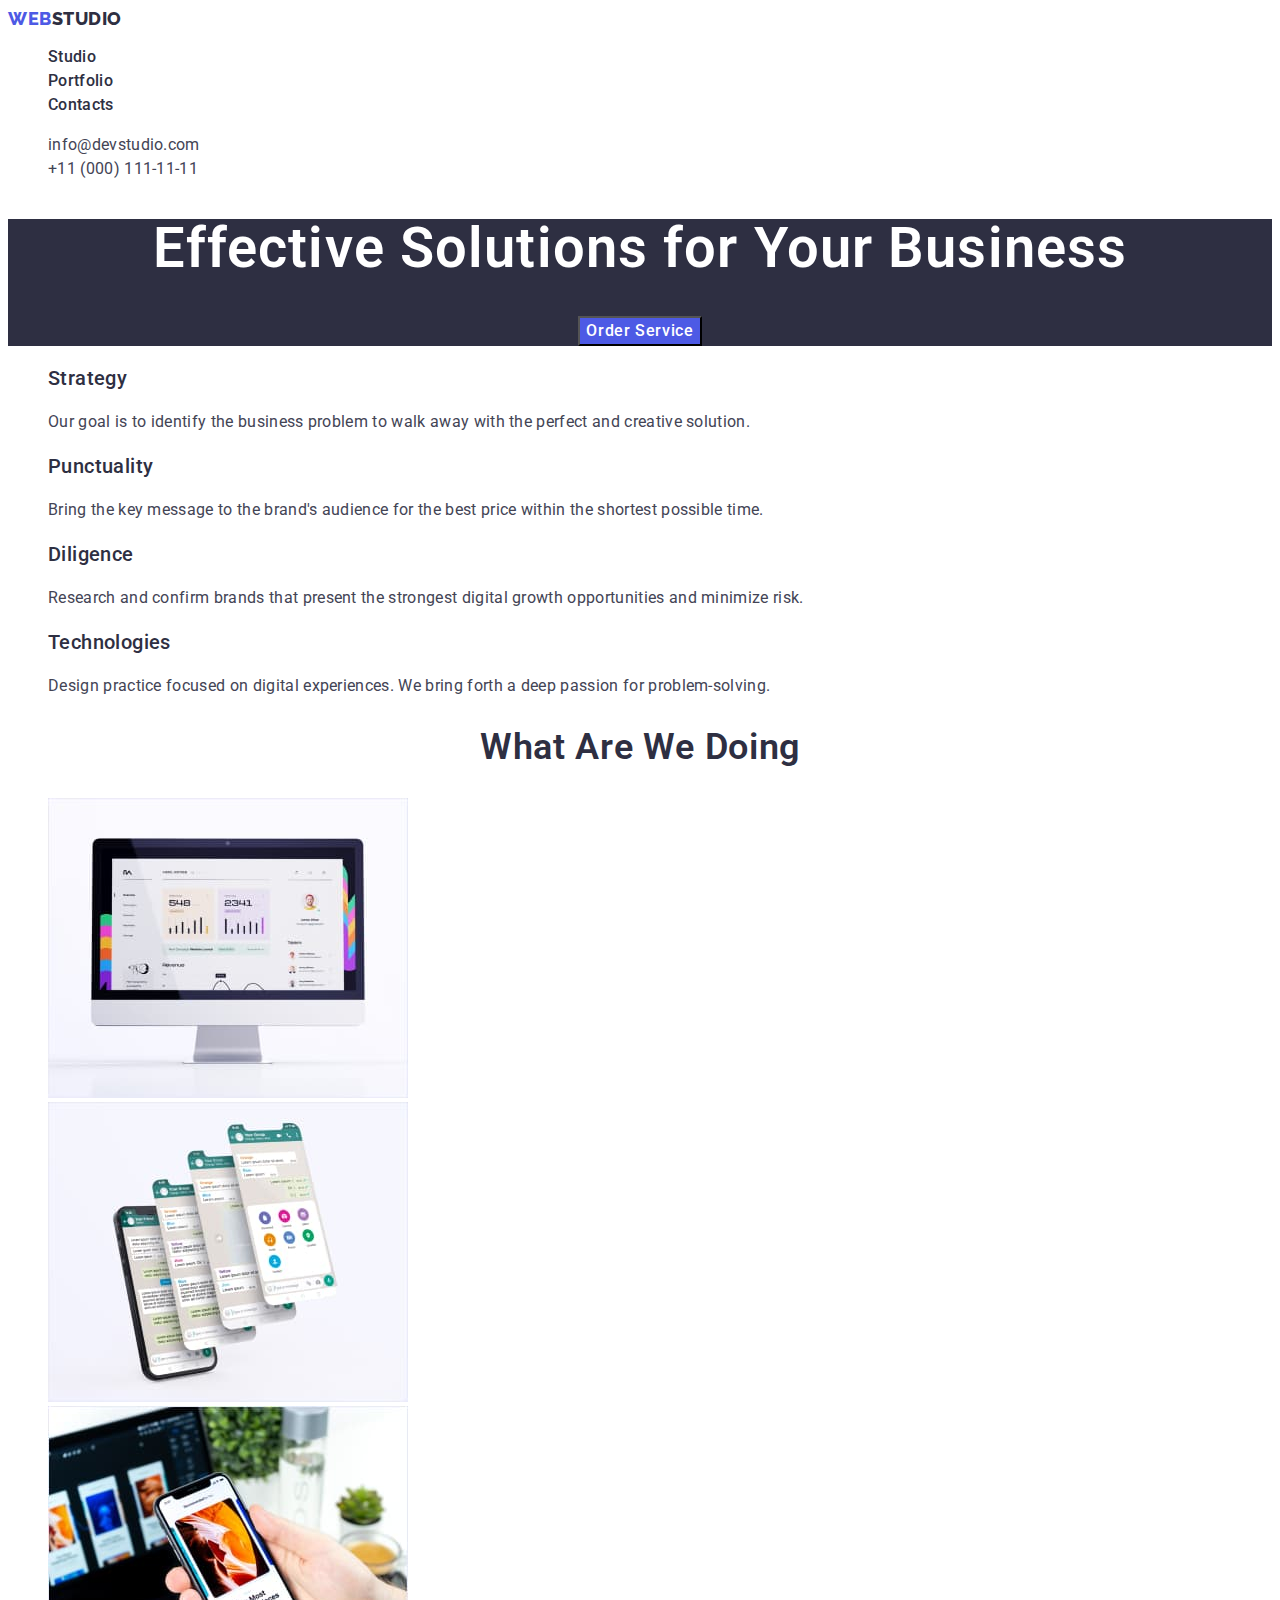
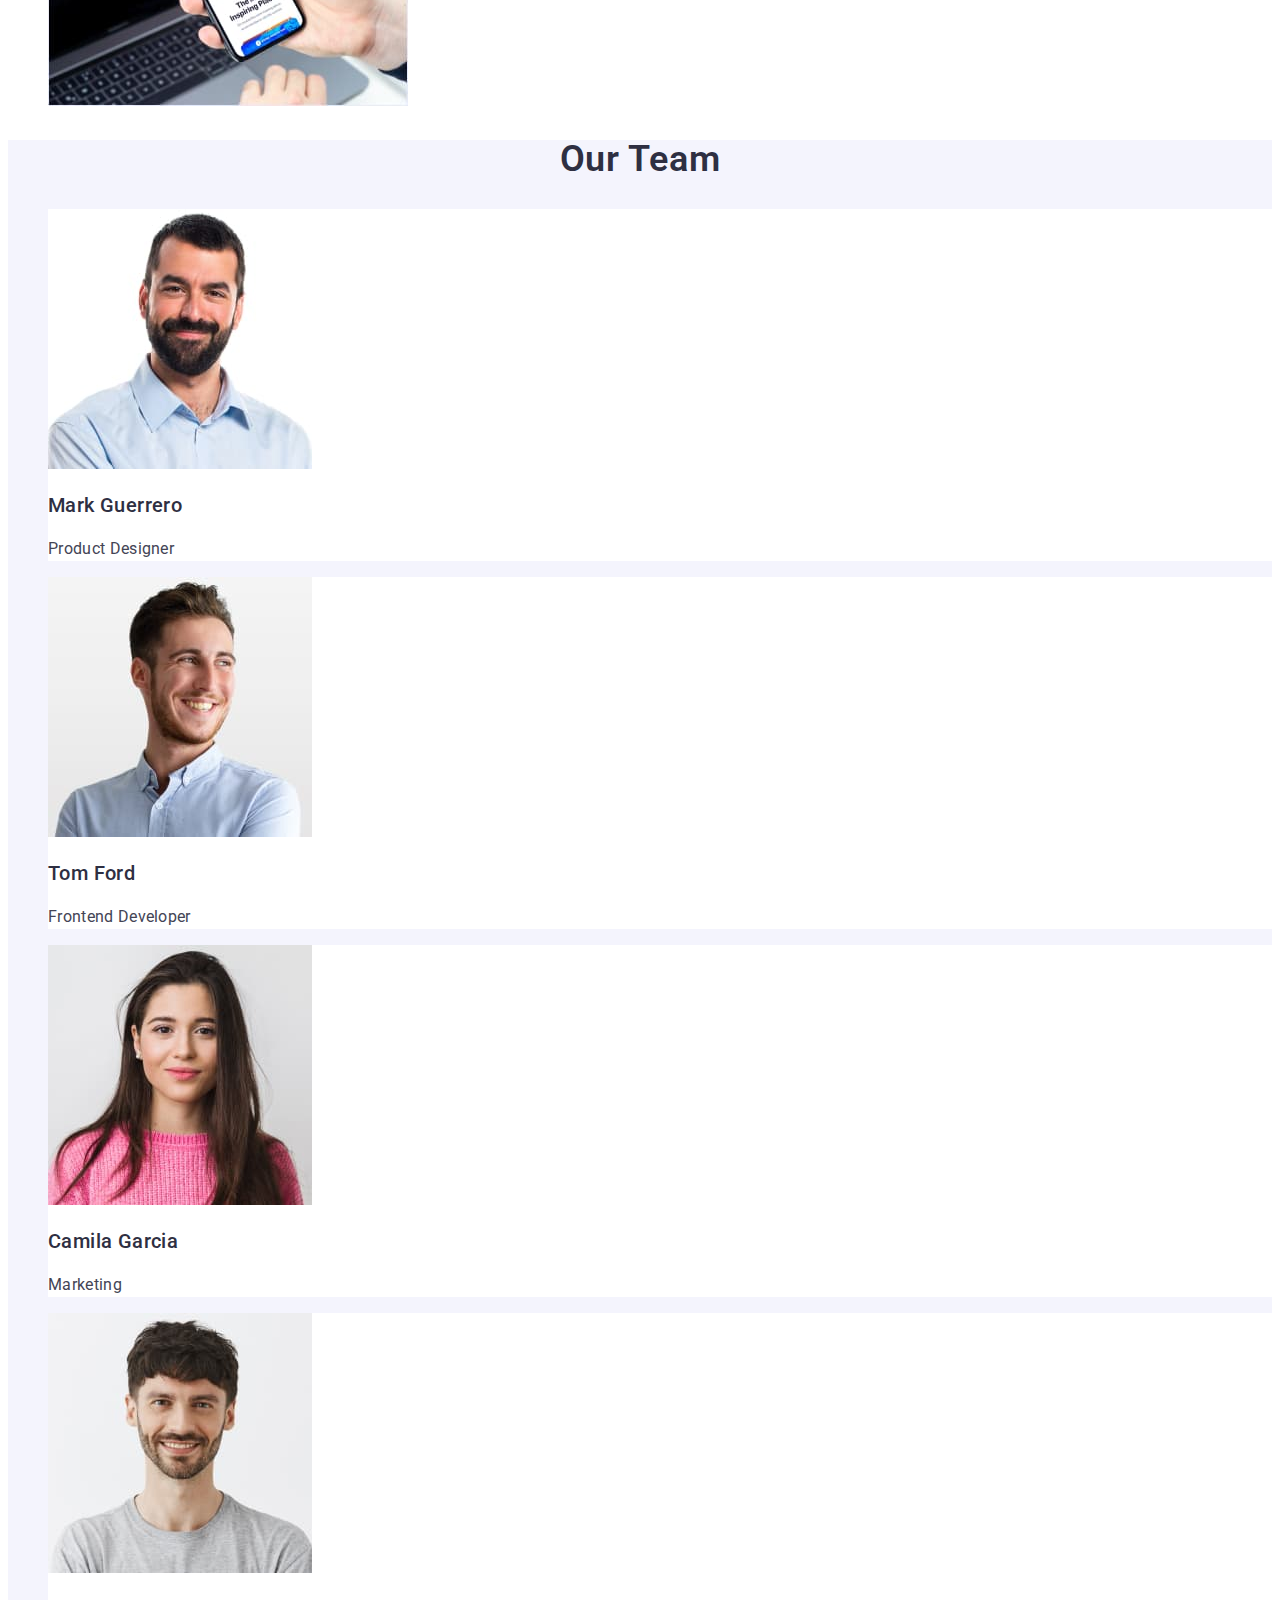
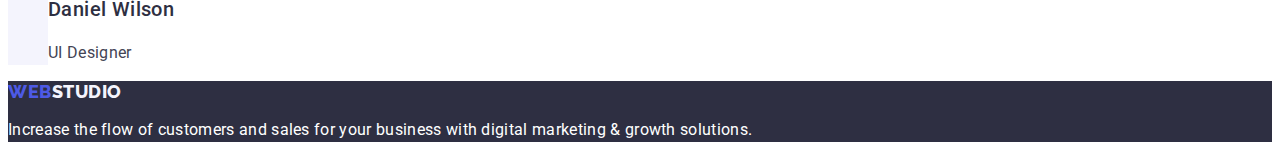
==== index.html @ 1c80f48e "Initial commit" ====
<!DOCTYPE html>
<html lang="en">
  <head>
    <meta charset="UTF-8" />
    <meta http-equiv="X-UA-Compatible" content="IE=edge" />
    <meta name="viewport" content="width=device-width, initial-scale=1.0" />
    <link rel="preconnect" href="https://fonts.googleapis.com" />
    <link rel="preconnect" href="https://fonts.gstatic.com" crossorigin />
    <link
      href="https://fonts.googleapis.com/css2?family=Raleway:wght@800&family=Roboto:wght@400;500;700&display=swap"
      rel="stylesheet"
    />

    <link rel="stylesheet" href="./css/styles.css" />
    <title>WebStudio</title>
  </head>
  <body>
    <header>
      <nav>
        <a class="logo link" href="./index.html"
          >Web<span class="logo-studio">Studio</span></a
        >

        <ul class="nav-list list">
          <li class="nav-item">
            <a href="./index.html" class="nav-link link">Studio</a>
          </li>
          <li class="nav-item">
            <a href="./portfolio.html" class="nav-link link">Portfolio</a>
          </li>
          <li class="nav-item">
            <a href="" class="nav-link link">Contacts</a>
          </li>
        </ul>
      </nav>

      <address class="nav-address">
        <ul class="address-list list">
          <li class="address-item">
            <a class="address-text link" href="mailto:info@devstudio.com"
              >info@devstudio.com</a
            >
          </li>
          <li class="address-item">
            <a class="address-text link" href="tel:+110001111111"
              >+11 (000) 111-11-11</a
            >
          </li>
        </ul>
      </address>
    </header>

    <main>
      <!-- Hero -->
      <section class="hero">
        <h1 class="hero-title">Effective Solutions for Your Business</h1>
        <button class="button-hero" type="button">Order Service</button>
      </section>

      <!-- Features -->
      <section class="features">
        <h2 hidden class="section-title">Feature</h2>
        <ul class="feature-list list">
          <li class="feature-item">
            <h3 class="feature-direction">Strategy</h3>
            <p class="feature-text">
              Our goal is to identify the business problem to walk away with the
              perfect and creative solution.
            </p>
          </li>
          <li class="feature-item">
            <h3 class="feature-direction">Punctuality</h3>
            <p class="feature-text">
              Bring the key message to the brand's audience for the best price
              within the shortest possible time.
            </p>
          </li>
          <li class="feature-item">
            <h3 class="feature-direction">Diligence</h3>
            <p class="feature-text">
              Research and confirm brands that present the strongest digital
              growth opportunities and minimize risk.
            </p>
          </li>
          <li class="feature-item">
            <h3 class="feature-direction">Technologies</h3>
            <p class="feature-text">
              Design practice focused on digital experiences. We bring forth a
              deep passion for problem-solving.
            </p>
          </li>
        </ul>
      </section>

      <!-- Example of work   -->
      <section class="samples">
        <h2 class="section-title">What are we doing</h2>
        <ul class="samples-list list">
          <li class="samples-item">
            <img
              src="./images/img1.jpg"
              alt="monitor"
              width="360"
              height="300"
            />
          </li>
          <li class="samples-item">
            <img
              src="./images/img2.jpg"
              alt="telephone"
              width="360"
              height="300"
            />
          </li>
          <li class="samples-item">
            <img
              src="./images/img3.jpg"
              alt="laptop_and_telephone"
              width="360"
              height="300"
            />
          </li>
        </ul>
      </section>

      <!-- Our Team      -->
      <section class="team">
        <h2 class="section-title">Our Team</h2>
        <ul class="team-list list">
          <li class="team-item">
            <img src="./images/img-1.jpg" alt="person1" width="264" />
            <h3 class="team-name">Mark Guerrero</h3>
            <p class="team-function">Product Designer</p>
          </li>
          <li class="team-item">
            <img src="./images/img-2.jpg" alt="person2" width="264" />
            <h3 class="team-name">Tom Ford</h3>
            <p class="team-function">Frontend Developer</p>
          </li>
          <li class="team-item">
            <img src="./images/img-3.jpg" alt="person3" width="264" />
            <h3 class="team-name">Camila Garcia</h3>
            <p class="team-function">Marketing</p>
          </li>
          <li class="team-item">
            <img src="./images/img-4.jpg" alt="person4" width="264" />
            <h3 class="team-name">Daniel Wilson</h3>
            <p class="team-function">UI Designer</p>
          </li>
        </ul>
      </section>
    </main>

    <footer class="foot">
      <a class="logo link" href="./index.html"
        >Web<span class="logo-footer">Studio</span></a
      >
      <p class="footer-advise">
        Increase the flow of customers and sales for your business with digital
        marketing & growth solutions.
      </p>
    </footer>
  </body>
</html>
---- css/styles.css ----
:root {
--primary-brand-color: #4D5AE5;
--hover-color: #404BBF;
--headings-color: #2E2F42;
--text-color: #434455;
--subtle-text: #8E8F99;
--success-color: #31D0AA;
--magic-color: #ffffff;
--accent-color: #E7E9FC;
--background-color: #F4F4FD;
}

body{
    background-color: var(--magic-color);
    color: var(--text-color);
    font-style: normal;
    font-family: Roboto, sans-serif;
    font-size: 16px;
    font-weight: 400;
}


/* Header */

/* Logo */
.logo{
    text-decoration: none;
    font-family: 'Raleway', sans-serif;
    font-weight: 800;
    font-size: 18px;
    line-height: 1.17;
    letter-spacing: 0.03em;
    text-transform: uppercase;
    color: var(--primary-brand-color);
}



.logo-studio {
color: var(--headings-color);

}


/* Navigation */
.nav-list{
    list-style: none; 
}

.nav-link{
    color: var(--headings-color);
    font-style: normal;
    font-weight: 500;
    line-height: 1.5;
    letter-spacing: 0.02em;
    text-decoration: none;
}

.nav-link:hover, .nav-link:focus{
    color: var(--hover-color);
}

/* .nav-link.link-current{
    color: var(--primary-brand-color);
} */


/* address */
.nav-address{
    font-style: normal;
}

.address-text{
    color: var(--text-color);
    line-height: 1.5;
    letter-spacing: 0.02em;
    text-decoration: none;
    
}

.address-list{
    list-style: none;
}

.address-text:hover, .address-text:focus{
    color: var(--hover-color);;
}

.section-title {
    color: var(--headings-color);
    font-weight: 600;
    font-size: 36px;
    line-height: 1.11;
    text-transform: capitalize;
    letter-spacing: 0.02em;
    text-align: center;

}

/* Hero Section */

.hero {
    background-color: var(--headings-color);
}

.hero-title{
    color: var(--magic-color);
    font-family: "Roboto", sans-serif;
    font-weight: 600;
    font-size: 56px;
    line-height: 1.07;
    letter-spacing: 0.02em;
    text-align: center;
}

.button-hero {
    color: var(--magic-color);
    background-color: var(--primary-brand-color);
    font-family: "Roboto", sans-serif;
    font-weight: 500;
    font-size: 16px;
    line-height: 1.5;
    letter-spacing: 0.04em;
    margin: auto;
    display: block;
}

.button-hero:hover, .button-hero:focus {
    color: var(--hover-color);
    cursor: pointer;
}


/* Features Section */

.feature-direction, .team-name, .projects-direction{
    color: var(--headings-color);
    font-weight: 500;
    font-size: 20px;
    line-height: 1.2;
    letter-spacing: 0.02em;
    text-transform: capitalize;
}

.feature-text{
    line-height: 1.5;
    letter-spacing: 0.02em;
}


.feature-list{
    list-style: none;
}

/* Samples */

.samples-list{
    list-style: none;
}

/* Team Section */

.team{
    background-color: var(--background-color);
}

.team-list{
    list-style: none;
}

.team-item{
    background-color: var(--magic-color);
}

.team-function{
    line-height: 1.5;
    letter-spacing: 0.02em;
}

/* Footer Section */ 

.foot{
    background-color: var(--headings-color);
}

.logo-footer{
color: var(--background-color);
}

.footer-advise{
    color: var(--magic-color);
    line-height: 1.5;
    letter-spacing: 0.02em;
}


/* Page Portfolio */

/* Filters */
.filters-list{
    list-style: none;
}

.filters-text{
    color: var(--primary-brand-color);
    background-color: var(--background-color);
    font-family: "Roboto", sans-serif;
    font-weight: 500;
    font-size: 16px;
    line-height: 1.5;
    letter-spacing: 0.04em;

}

.filters-text:hover, .filters-text:focus{
    color: var(--magic-color);
    background-color: var(--hover-color);
    cursor: pointer;
}

/* Portfolio Work */

.projects-list{
    list-style: none;
}

.project-link{
    text-decoration: none;
}

/* .projects-direction{
    color: var(--headings-color);
    font-weight: 500;
    font-size: 20px;
    line-height: 1.2;
    letter-spacing: 0.02em;
    
} */

.projects-text{
    font-size: 16px;
    line-height: 1.5;
    letter-spacing: 0.02em;
    color: var(--text-color);
    
}
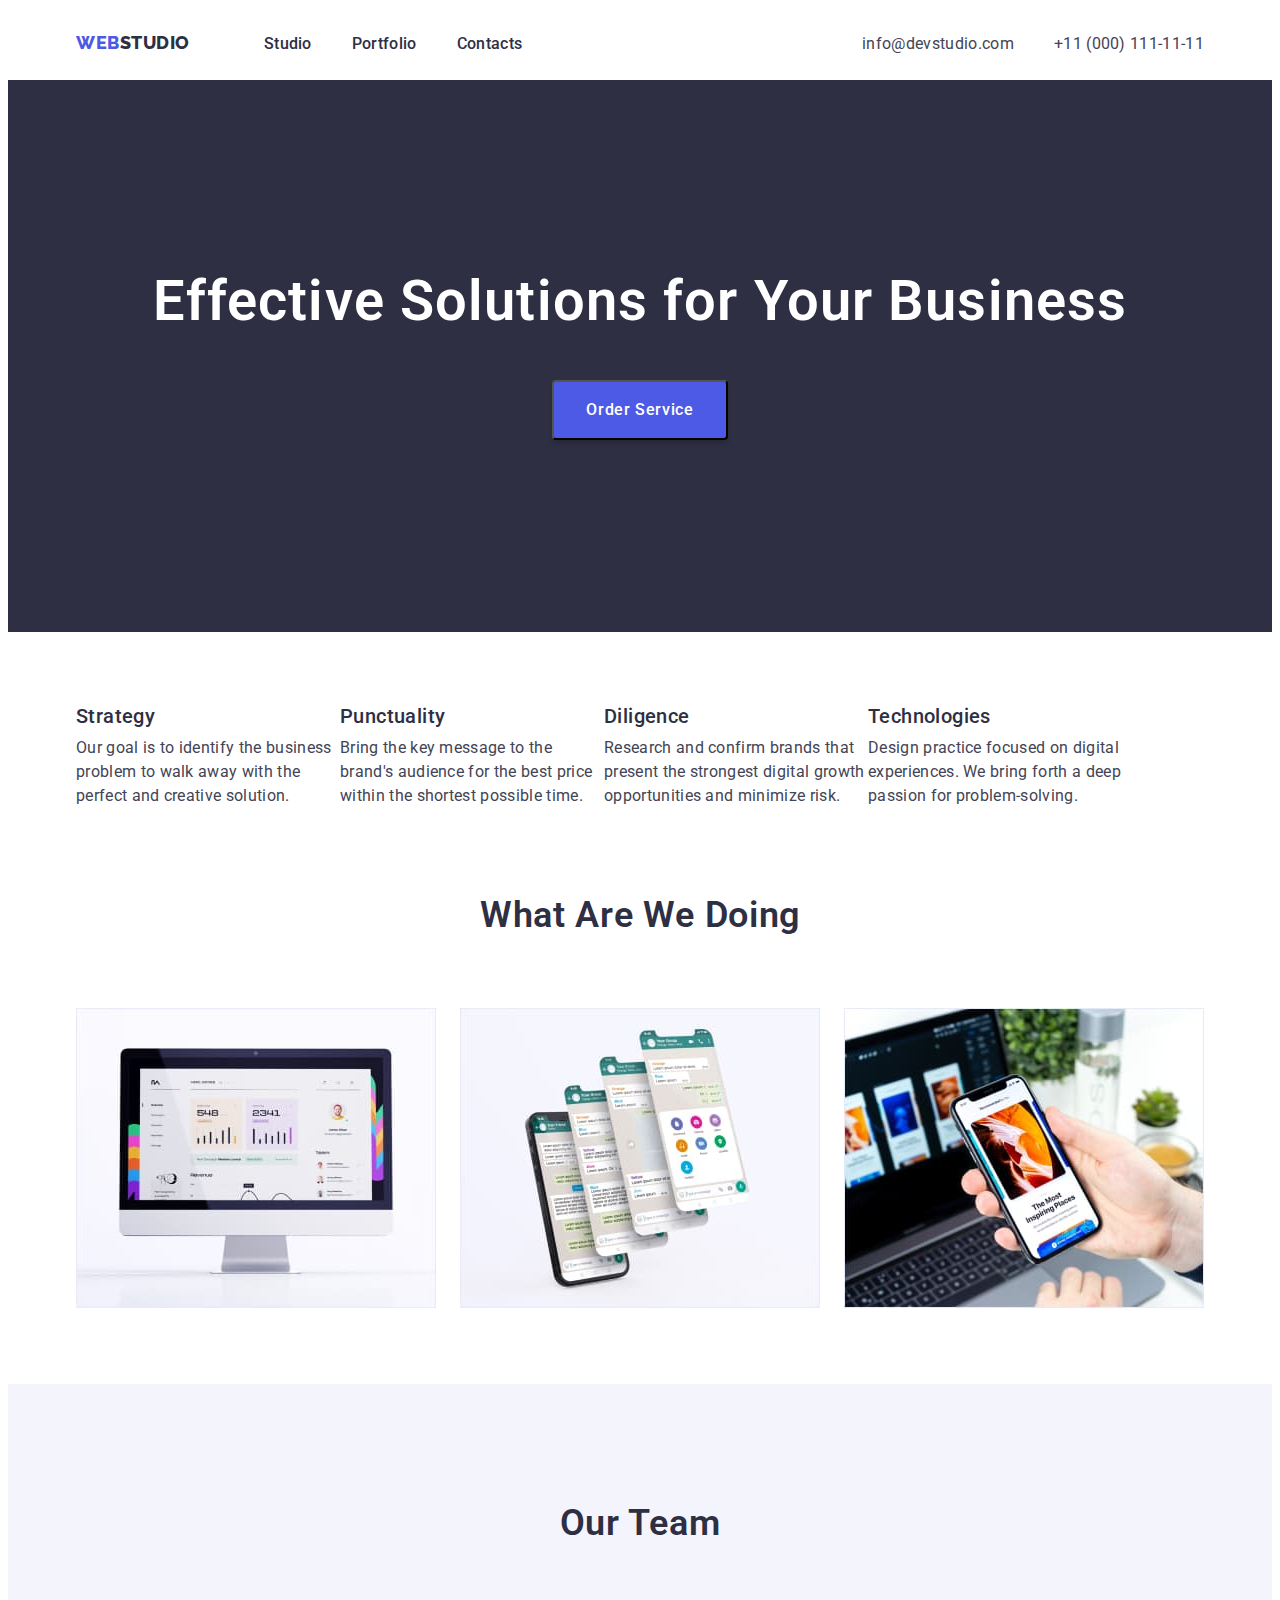
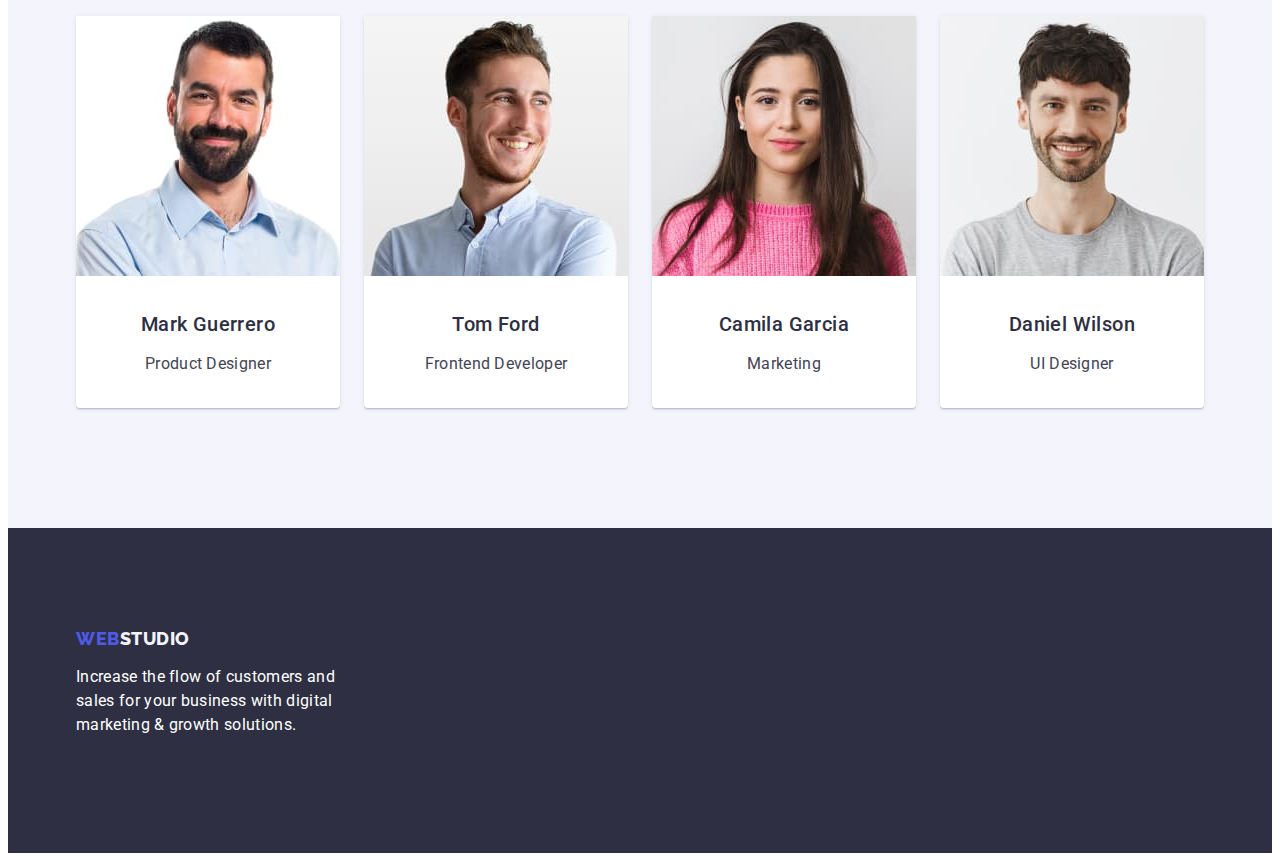
==== commit 9645becc: "Added Flexbox" ====
--- a/index.html
+++ b/index.html
@@ -15,150 +15,163 @@
     <title>WebStudio</title>
   </head>
   <body>
-    <header>
-      <nav>
-        <a class="logo link" href="./index.html"
-          >Web<span class="logo-studio">Studio</span></a
-        >
+    <header class="nav-bar">
+      <div class="nav-container">
+        <div class="logo-nav">
+          <a class="logo link" href="./index.html"
+            >Web<span class="logo-studio">Studio</span></a
+          >
+          <nav>
+            <ul class="nav-list list">
+              <li class="nav-item">
+                <a href="./index.html" class="nav-link link">Studio</a>
+              </li>
+              <li class="nav-item">
+                <a href="./portfolio.html" class="nav-link link">Portfolio</a>
+              </li>
+              <li class="nav-item">
+                <a href="" class="nav-link link">Contacts</a>
+              </li>
+            </ul>
+          </nav>
+        </div>
 
-        <ul class="nav-list list">
-          <li class="nav-item">
-            <a href="./index.html" class="nav-link link">Studio</a>
-          </li>
-          <li class="nav-item">
-            <a href="./portfolio.html" class="nav-link link">Portfolio</a>
-          </li>
-          <li class="nav-item">
-            <a href="" class="nav-link link">Contacts</a>
-          </li>
-        </ul>
-      </nav>
-
-      <address class="nav-address">
-        <ul class="address-list list">
-          <li class="address-item">
-            <a class="address-text link" href="mailto:info@devstudio.com"
-              >info@devstudio.com</a
-            >
-          </li>
-          <li class="address-item">
-            <a class="address-text link" href="tel:+110001111111"
-              >+11 (000) 111-11-11</a
-            >
-          </li>
-        </ul>
-      </address>
+        <address class="nav-address">
+          <ul class="address-list list">
+            <li class="address-item">
+              <a class="address-text link" href="mailto:info@devstudio.com"
+                >info@devstudio.com</a
+              >
+            </li>
+            <li class="address-item">
+              <a class="address-text link" href="tel:+110001111111"
+                >+11 (000) 111-11-11</a
+              >
+            </li>
+          </ul>
+        </address>
+      </div>
     </header>
 
     <main>
       <!-- Hero -->
       <section class="hero">
-        <h1 class="hero-title">Effective Solutions for Your Business</h1>
-        <button class="button-hero" type="button">Order Service</button>
+        <div class="containar">
+          <h1 class="hero-title">Effective Solutions for Your Business</h1>
+          <button class="hero-button" type="button">Order Service</button>
+        </div>
       </section>
 
       <!-- Features -->
       <section class="features">
-        <h2 hidden class="section-title">Feature</h2>
-        <ul class="feature-list list">
-          <li class="feature-item">
-            <h3 class="feature-direction">Strategy</h3>
-            <p class="feature-text">
-              Our goal is to identify the business problem to walk away with the
-              perfect and creative solution.
-            </p>
-          </li>
-          <li class="feature-item">
-            <h3 class="feature-direction">Punctuality</h3>
-            <p class="feature-text">
-              Bring the key message to the brand's audience for the best price
-              within the shortest possible time.
-            </p>
-          </li>
-          <li class="feature-item">
-            <h3 class="feature-direction">Diligence</h3>
-            <p class="feature-text">
-              Research and confirm brands that present the strongest digital
-              growth opportunities and minimize risk.
-            </p>
-          </li>
-          <li class="feature-item">
-            <h3 class="feature-direction">Technologies</h3>
-            <p class="feature-text">
-              Design practice focused on digital experiences. We bring forth a
-              deep passion for problem-solving.
-            </p>
-          </li>
-        </ul>
+        <div class="container">
+          <h2 hidden class="section-title">Feature</h2>
+          <ul class="features-list list">
+            <li class="feature-item">
+              <h3 class="feature-direction">Strategy</h3>
+              <p class="feature-text">
+                Our goal is to identify the business problem to walk away with
+                the perfect and creative solution.
+              </p>
+            </li>
+            <li class="feature-item">
+              <h3 class="feature-direction">Punctuality</h3>
+              <p class="feature-text">
+                Bring the key message to the brand's audience for the best price
+                within the shortest possible time.
+              </p>
+            </li>
+            <li class="feature-item">
+              <h3 class="feature-direction">Diligence</h3>
+              <p class="feature-text">
+                Research and confirm brands that present the strongest digital
+                growth opportunities and minimize risk.
+              </p>
+            </li>
+            <li class="feature-item">
+              <h3 class="feature-direction">Technologies</h3>
+              <p class="feature-text">
+                Design practice focused on digital experiences. We bring forth a
+                deep passion for problem-solving.
+              </p>
+            </li>
+          </ul>
+        </div>
       </section>
 
       <!-- Example of work   -->
       <section class="samples">
-        <h2 class="section-title">What are we doing</h2>
-        <ul class="samples-list list">
-          <li class="samples-item">
-            <img
-              src="./images/img1.jpg"
-              alt="monitor"
-              width="360"
-              height="300"
-            />
-          </li>
-          <li class="samples-item">
-            <img
-              src="./images/img2.jpg"
-              alt="telephone"
-              width="360"
-              height="300"
-            />
-          </li>
-          <li class="samples-item">
-            <img
-              src="./images/img3.jpg"
-              alt="laptop_and_telephone"
-              width="360"
-              height="300"
-            />
-          </li>
-        </ul>
+        <div class="container">
+          <h2 class="section-title">What are we doing</h2>
+          <ul class="samples-list list">
+            <li class="samples-item">
+              <img
+                src="./images/img1.jpg"
+                alt="monitor"
+                width="360"
+                height="300"
+              />
+            </li>
+            <li class="samples-item">
+              <img
+                src="./images/img2.jpg"
+                alt="telephone"
+                width="360"
+                height="300"
+              />
+            </li>
+            <li class="samples-item">
+              <img
+                src="./images/img3.jpg"
+                alt="laptop_and_telephone"
+                width="360"
+                height="300"
+              />
+            </li>
+          </ul>
+        </div>
       </section>
 
       <!-- Our Team      -->
       <section class="team">
-        <h2 class="section-title">Our Team</h2>
-        <ul class="team-list list">
-          <li class="team-item">
-            <img src="./images/img-1.jpg" alt="person1" width="264" />
-            <h3 class="team-name">Mark Guerrero</h3>
-            <p class="team-function">Product Designer</p>
-          </li>
-          <li class="team-item">
-            <img src="./images/img-2.jpg" alt="person2" width="264" />
-            <h3 class="team-name">Tom Ford</h3>
-            <p class="team-function">Frontend Developer</p>
-          </li>
-          <li class="team-item">
-            <img src="./images/img-3.jpg" alt="person3" width="264" />
-            <h3 class="team-name">Camila Garcia</h3>
-            <p class="team-function">Marketing</p>
-          </li>
-          <li class="team-item">
-            <img src="./images/img-4.jpg" alt="person4" width="264" />
-            <h3 class="team-name">Daniel Wilson</h3>
-            <p class="team-function">UI Designer</p>
-          </li>
-        </ul>
+        <div class="container">
+          <h2 class="section-title">Our Team</h2>
+          <ul class="team-list list">
+            <li class="team-item">
+              <img src="./images/img-1.jpg" alt="person1" width="264" />
+              <h3 class="team-name">Mark Guerrero</h3>
+              <p class="team-function">Product Designer</p>
+            </li>
+            <li class="team-item">
+              <img src="./images/img-2.jpg" alt="person2" width="264" />
+              <h3 class="team-name">Tom Ford</h3>
+              <p class="team-function">Frontend Developer</p>
+            </li>
+            <li class="team-item">
+              <img src="./images/img-3.jpg" alt="person3" width="264" />
+              <h3 class="team-name">Camila Garcia</h3>
+              <p class="team-function">Marketing</p>
+            </li>
+            <li class="team-item">
+              <img src="./images/img-4.jpg" alt="person4" width="264" />
+              <h3 class="team-name">Daniel Wilson</h3>
+              <p class="team-function">UI Designer</p>
+            </li>
+          </ul>
+        </div>
       </section>
     </main>
 
-    <footer class="foot">
-      <a class="logo link" href="./index.html"
-        >Web<span class="logo-footer">Studio</span></a
-      >
-      <p class="footer-advise">
-        Increase the flow of customers and sales for your business with digital
-        marketing & growth solutions.
-      </p>
+    <footer class="footer">
+      <div class="container">
+        <a class="logo link" href="./index.html"
+          >Web<span class="logo-footer">Studio</span></a
+        >
+        <p class="footer-advise">
+          Increase the flow of customers and sales for your business with
+          digital marketing & growth solutions.
+        </p>
+      </div>
     </footer>
   </body>
 </html>
--- a/css/styles.css
+++ b/css/styles.css
@@ -1,3 +1,11 @@
+html {
+    box-sizing: border-box;
+}
+
+*, *::before, *::after {
+    box-sizing: inherit;
+}
+
 :root {
 --primary-brand-color: #4D5AE5;
 --hover-color: #404BBF;
@@ -19,11 +27,64 @@
     font-weight: 400;
 }
 
+.container{
+    width: 1158px;
+    margin: 0 auto;
+    padding-left: 15px;
+    padding-right: 15px;
+}
+
+.nav-list,
+.address-list,
+.features-list,
+.samples-list,
+.team-list,
+.filters-list,
+.projects-list {
+    list-style-type: none;
+}
+
+.nav-bar,
+.logo-nav,
+.nav-address,
+.nav-list,
+.address-list,
+.features-list,
+.samples-list,
+.team-list,
+.filters-list,
+.projects-list {
+    display: flex;
+}
+
+.filters-item:not(:last-child),
+.featurs-item:not(:last-child),
+.samples-item:not(:last-child),
+.team-item:not(:last-child) {
+    margin-right: 24px;
+}
 
 /* Header */
+
+.nav-bar{
+    background-color: var(--magic-color);
+    padding-top: 24px;
+    padding-bottom: 24px;
+}
+
+.nav-container{
+    display: flex;
+    justify-content: space-between;
+    align-items: center;
+    width: 1158px;
+    margin: 0 auto;
+    padding-left: 15px;
+    padding-right: 15px;
+}
 
 /* Logo */
 .logo{
+    margin-right: 74px ;
     text-decoration: none;
     font-family: 'Raleway', sans-serif;
     font-weight: 800;
@@ -34,17 +95,19 @@
     color: var(--primary-brand-color);
 }
 
-
-
 .logo-studio {
 color: var(--headings-color);
-
-}
-
-
-/* Navigation */
-.nav-list{
-    list-style: none; 
+}
+
+.nav-list, .address-list{
+    margin: 0;
+    padding-left: 0;
+}
+
+
+.nav-item:not(:last-child),
+.address-item:not(:last-child){
+    margin-right: 40px;
 }
 
 .nav-link{
@@ -56,7 +119,8 @@
     text-decoration: none;
 }
 
-.nav-link:hover, .nav-link:focus{
+.address-text:hover,
+.address-text:focus, .nav-link:hover, .nav-link:focus{
     color: var(--hover-color);
 }
 
@@ -66,6 +130,11 @@
 
 
 /* address */
+
+.address-list{
+    margin: 0;
+    padding-left: 0;
+}
 .nav-address{
     font-style: normal;
 }
@@ -78,15 +147,9 @@
     
 }
 
-.address-list{
-    list-style: none;
-}
-
-.address-text:hover, .address-text:focus{
-    color: var(--hover-color);;
-}
-
 .section-title {
+    margin-top: 0;
+    margin-bottom: 72px;
     color: var(--headings-color);
     font-weight: 600;
     font-size: 36px;
@@ -99,21 +162,29 @@
 
 /* Hero Section */
 
+main {
+    background-color: var(--magic-color);
+}
+
 .hero {
+    padding-top: 192px;
+    padding-bottom: 192px;
     background-color: var(--headings-color);
+    text-align: center;
 }
 
 .hero-title{
     color: var(--magic-color);
-    font-family: "Roboto", sans-serif;
+    margin: 0;
     font-weight: 600;
     font-size: 56px;
     line-height: 1.07;
     letter-spacing: 0.02em;
-    text-align: center;
-}
-
-.button-hero {
+}
+
+.hero-button {
+    margin-top: 48px;
+    padding: 16px 32px;
     color: var(--magic-color);
     background-color: var(--primary-brand-color);
     font-family: "Roboto", sans-serif;
@@ -121,19 +192,30 @@
     font-size: 16px;
     line-height: 1.5;
     letter-spacing: 0.04em;
-    margin: auto;
-    display: block;
-}
-
-.button-hero:hover, .button-hero:focus {
-    color: var(--hover-color);
+    box-shadow: 0px 4px 4px rgba(0, 0, 0, 0.15);
+    border-radius: 4px;
+}
+
+.hero-button:hover, .hero-button:focus {
+    background-color: var(--hover-color);
     cursor: pointer;
 }
 
 
 /* Features Section */
-
-.feature-direction, .team-name, .projects-direction{
+.features{
+    padding-top: 72px;
+    padding-bottom: 72px;
+}
+
+.features-list{
+    margin: 0;
+    padding-left: 0;
+}
+
+.feature-direction{
+    margin: 0;
+    margin-bottom: 8px;
     color: var(--headings-color);
     font-weight: 500;
     font-size: 20px;
@@ -143,43 +225,68 @@
 }
 
 .feature-text{
-    line-height: 1.5;
-    letter-spacing: 0.02em;
-}
-
-
-.feature-list{
-    list-style: none;
-}
+    width: 264px;
+    margin-top: 8px;
+    line-height: 1.5;
+    letter-spacing: 0.02em;
+}
+
 
 /* Samples */
-
-.samples-list{
-    list-style: none;
-}
+.samples {
+    padding-bottom: 72px;
+}
+
+.samples-list {
+    margin: 0;
+    padding-left: 0;
+}
+
 
 /* Team Section */
 
 .team{
+    padding-top: 120px;
+    padding-bottom: 120px;
     background-color: var(--background-color);
 }
 
 .team-list{
-    list-style: none;
+    margin: 0;
+    padding-left: 0;
 }
 
 .team-item{
+    width: 264px;
     background-color: var(--magic-color);
-}
+    box-shadow: 0px 1px 6px rgba(46, 47, 66, 0.08), 0px 1px 1px rgba(46, 47, 66, 0.16), 0px 2px 1px rgba(46, 47, 66, 0.08);
+    border-radius: 0px 0px 4px 4px;
+}
+
+.team-name{
+    margin: 32px;
+    margin-bottom: 8px;
+    color: var(--headings-color);
+    font-weight: 500;
+    font-size: 20px;
+    line-height: 1.2;
+    letter-spacing: 0.02em;
+    text-align: center;
+    text-transform: capitalize;
+} 
 
 .team-function{
-    line-height: 1.5;
-    letter-spacing: 0.02em;
+    margin-bottom: 32px;
+    line-height: 1.5;
+    letter-spacing: 0.02em;
+    text-align: center;
 }
 
 /* Footer Section */ 
 
-.foot{
+.footer{
+    padding-top: 100px;
+    padding-bottom: 100px;
     background-color: var(--headings-color);
 }
 
@@ -188,20 +295,32 @@
 }
 
 .footer-advise{
+    margin-top: 16px;
     color: var(--magic-color);
     line-height: 1.5;
     letter-spacing: 0.02em;
+    width: 264px;
 }
 
 
 /* Page Portfolio */
 
 /* Filters */
-.filters-list{
-    list-style: none;
+
+.project {
+    padding-top: 96px;
+    padding-bottom: 120px;
+}
+
+.filters-list {
+    justify-content: center;
+    margin: 0;
+    padding-left: 0;
 }
 
 .filters-text{
+    padding: 12px 24px;
+    text-align: center;
     color: var(--primary-brand-color);
     background-color: var(--background-color);
     font-family: "Roboto", sans-serif;
@@ -209,6 +328,9 @@
     font-size: 16px;
     line-height: 1.5;
     letter-spacing: 0.04em;
+    border: 1px solid #e7e9fc;
+    border-radius: 4px;
+    cursor: pointer;
 
 }
 
@@ -220,24 +342,47 @@
 
 /* Portfolio Work */
 
-.projects-list{
-    list-style: none;
-}
+
 
 .project-link{
     text-decoration: none;
 }
 
-/* .projects-direction{
+.projects-direction{
+    margin-top: 32px;
+    margin-bottom: 8px;
+    padding: 16px;
     color: var(--headings-color);
     font-weight: 500;
     font-size: 20px;
     line-height: 1.2;
     letter-spacing: 0.02em;
     
-} */
+} 
+
+.projects-list {
+    justify-content: center;
+    flex-wrap: wrap;
+    margin-top: 72px;
+    margin-bottom: 0;
+    padding: 0;
+}
+
+.projects-item {
+    width: 360px;
+    margin-right: 24px;
+    margin-bottom: 48px;
+    border: 1px solid #e7e9fc;
+}
+
+.projects-item:nth-child(3n) {
+    margin-right: 0;
+}
 
 .projects-text{
+    margin-top: 0;
+    margin-bottom: 32px;
+    padding-left: 16px;
     font-size: 16px;
     line-height: 1.5;
     letter-spacing: 0.02em;
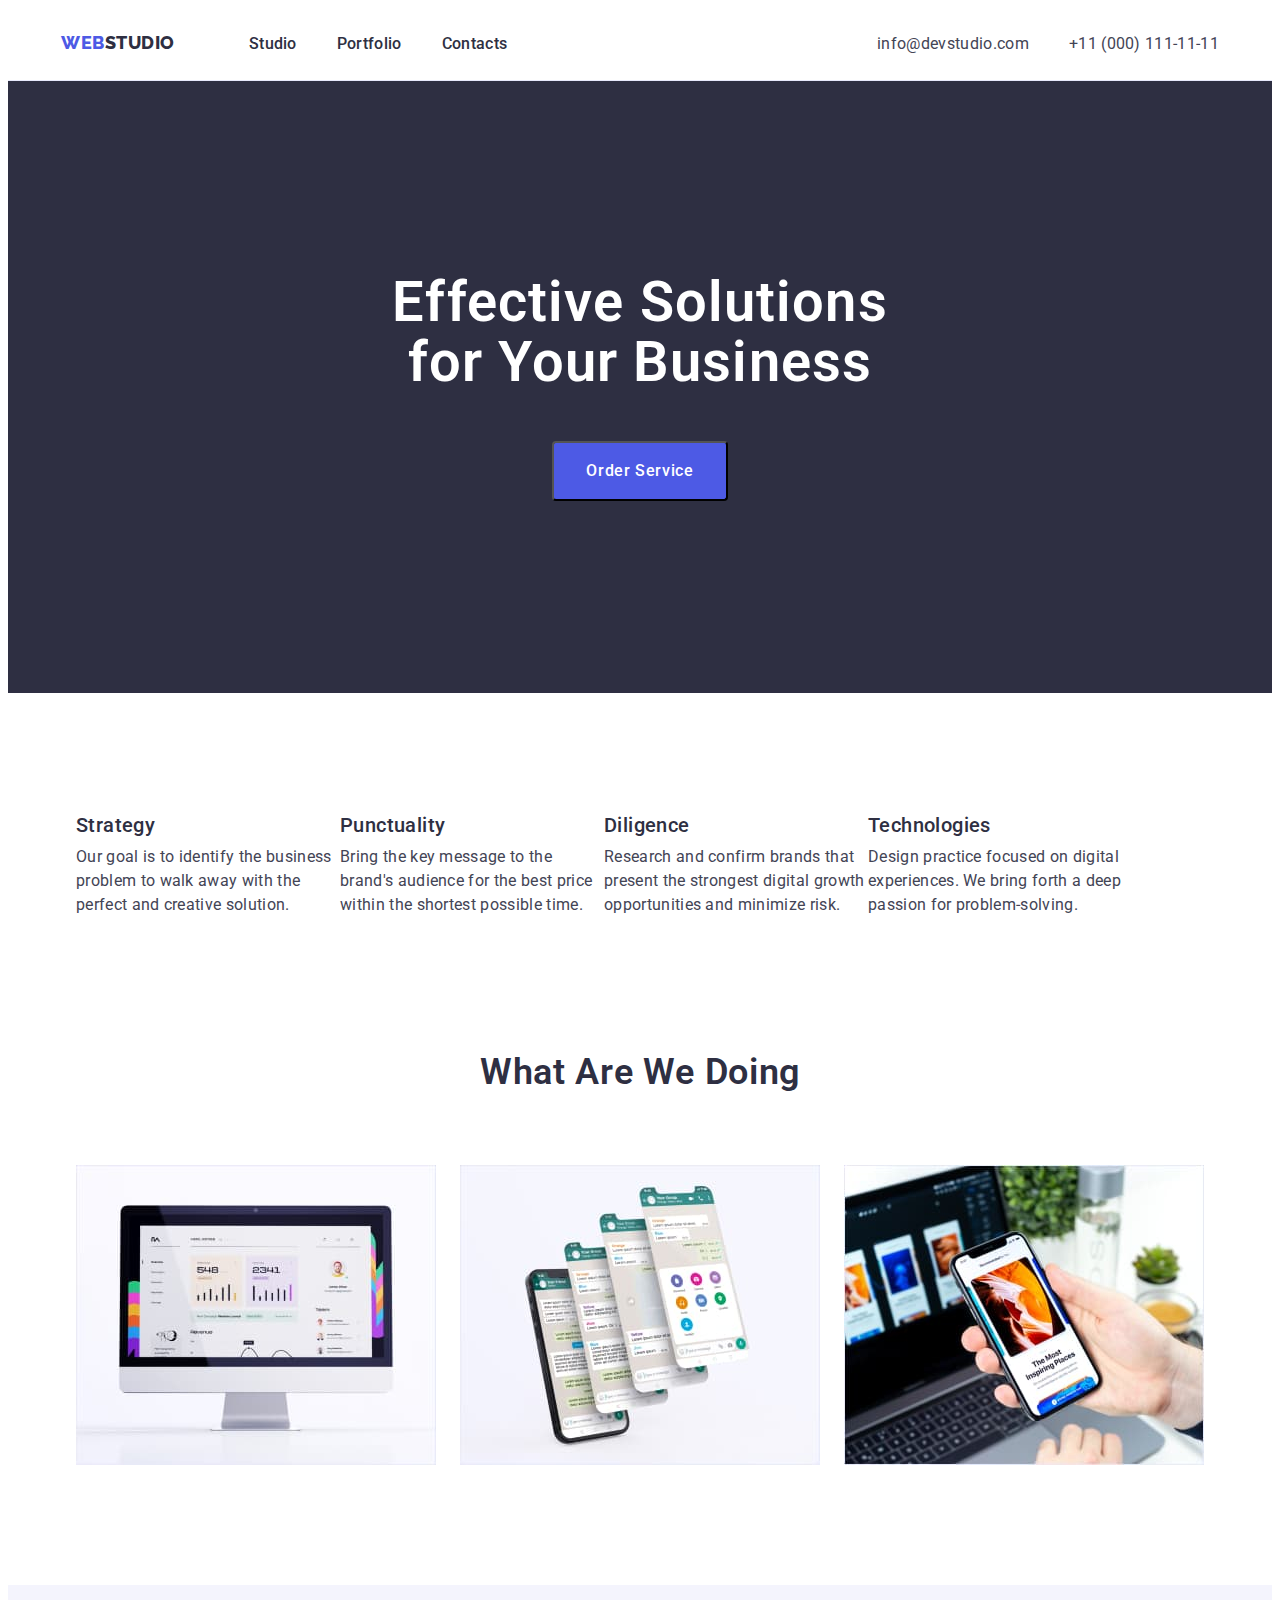
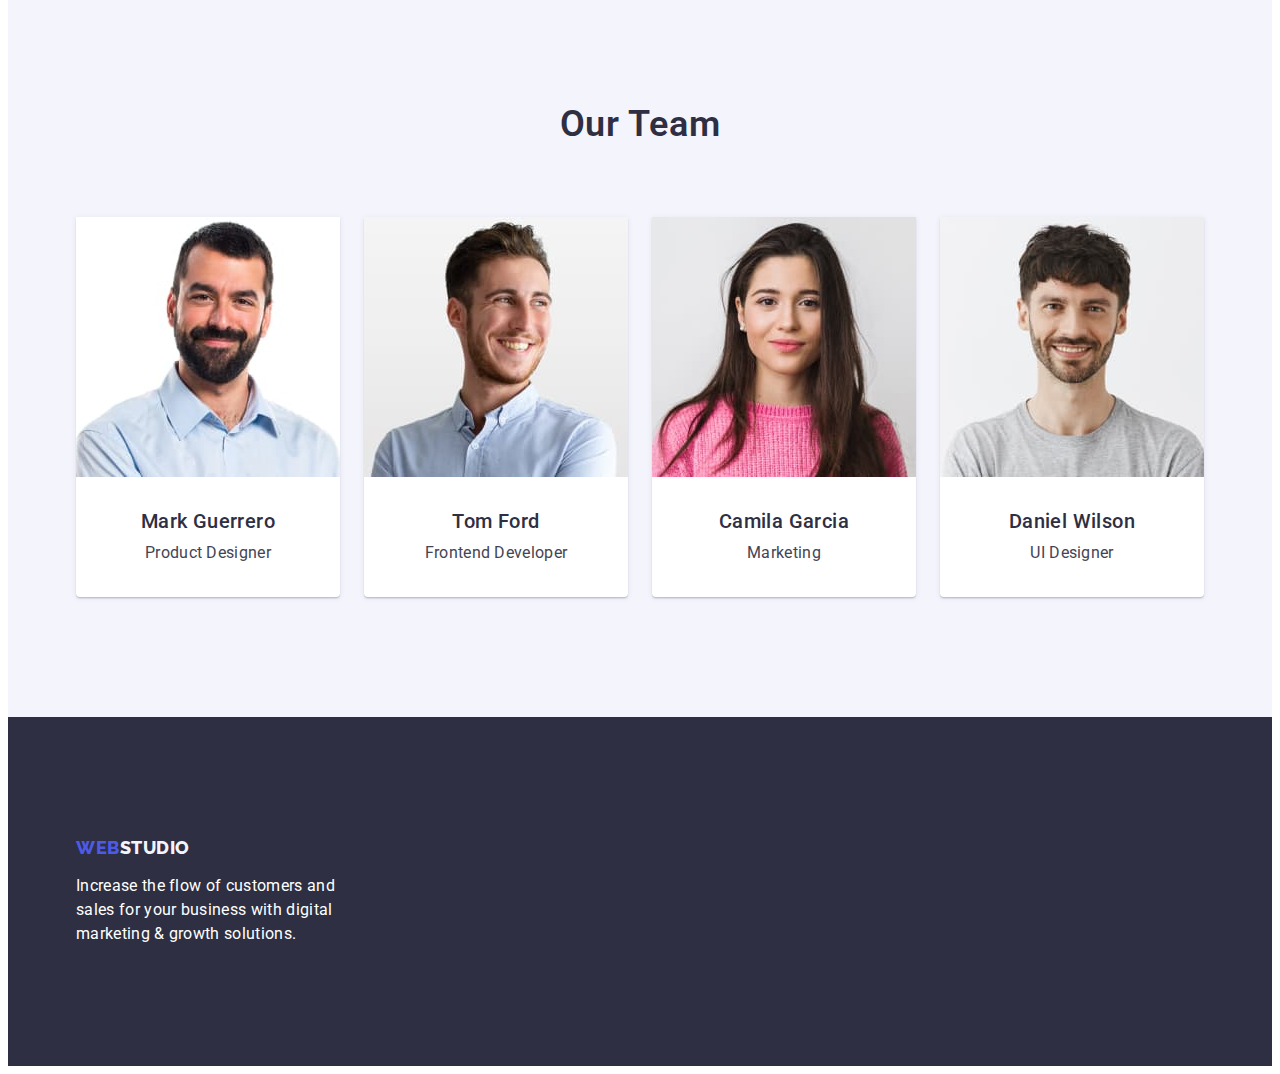
==== commit 21415ccc: "Fixed" ====
--- a/index.html
+++ b/index.html
@@ -9,6 +9,14 @@
     <link
       href="https://fonts.googleapis.com/css2?family=Raleway:wght@800&family=Roboto:wght@400;500;700&display=swap"
       rel="stylesheet"
+    />
+
+    <link
+      rel="stylesheet"
+      href="https://cdnjs.cloudflare.com/ajax/libs/modern-normalize/1.1.0/modern-normalize.min.css"
+      integrity="sha512-wpPYUAdjBVSE4KJnH1VR1HeZfpl1ub8YT/NKx4PuQ5NmX2tKuGu6U/JRp5y+Y8XG2tV+wKQpNHVUX03MfMFn9Q=="
+      crossorigin="anonymous"
+      referrerpolicy="no-referrer"
     />
 
     <link rel="stylesheet" href="./css/styles.css" />
@@ -65,7 +73,7 @@
       <!-- Features -->
       <section class="features">
         <div class="container">
-          <h2 hidden class="section-title">Feature</h2>
+          <h2 class="section-title visually-hidden">Feature</h2>
           <ul class="features-list list">
             <li class="feature-item">
               <h3 class="feature-direction">Strategy</h3>
@@ -139,23 +147,31 @@
           <ul class="team-list list">
             <li class="team-item">
               <img src="./images/img-1.jpg" alt="person1" width="264" />
-              <h3 class="team-name">Mark Guerrero</h3>
-              <p class="team-function">Product Designer</p>
+              <div class="team-item-text">
+                <h3 class="team-name">Mark Guerrero</h3>
+                <p class="team-function">Product Designer</p>
+              </div>
             </li>
             <li class="team-item">
               <img src="./images/img-2.jpg" alt="person2" width="264" />
-              <h3 class="team-name">Tom Ford</h3>
-              <p class="team-function">Frontend Developer</p>
+              <div class="team-item-text">
+                <h3 class="team-name">Tom Ford</h3>
+                <p class="team-function">Frontend Developer</p>
+              </div>
             </li>
             <li class="team-item">
               <img src="./images/img-3.jpg" alt="person3" width="264" />
-              <h3 class="team-name">Camila Garcia</h3>
-              <p class="team-function">Marketing</p>
+              <div class="team-item-text">
+                <h3 class="team-name">Camila Garcia</h3>
+                <p class="team-function">Marketing</p>
+              </div>
             </li>
             <li class="team-item">
               <img src="./images/img-4.jpg" alt="person4" width="264" />
-              <h3 class="team-name">Daniel Wilson</h3>
-              <p class="team-function">UI Designer</p>
+              <div class="team-item-text">
+                <h3 class="team-name">Daniel Wilson</h3>
+                <p class="team-function">UI Designer</p>
+              </div>
             </li>
           </ul>
         </div>
--- a/css/styles.css
+++ b/css/styles.css
@@ -25,6 +25,19 @@
     font-family: Roboto, sans-serif;
     font-size: 16px;
     font-weight: 400;
+}
+
+.visually-hidden {
+    position: absolute;
+    white-space: nowrap;
+    width: 1px;
+    height: 1px;
+    overflow: hidden;
+    border: 0;
+    padding: 0;
+    clip: rect(0 0 0 0);
+    clip-path: inset(50%);
+    margin: -1px;
 }
 
 .container{
@@ -68,8 +81,7 @@
 
 .nav-bar{
     background-color: var(--magic-color);
-    padding-top: 24px;
-    padding-bottom: 24px;
+    border-bottom: 1px solid var(--accent-color);
 }
 
 .nav-container{
@@ -78,8 +90,7 @@
     align-items: center;
     width: 1158px;
     margin: 0 auto;
-    padding-left: 15px;
-    padding-right: 15px;
+
 }
 
 /* Logo */
@@ -93,6 +104,8 @@
     letter-spacing: 0.03em;
     text-transform: uppercase;
     color: var(--primary-brand-color);
+    padding-top: 24px;
+    padding-bottom: 24px;
 }
 
 .logo-studio {
@@ -111,12 +124,17 @@
 }
 
 .nav-link{
+    display: block;
+    padding-top: 24px;
+    padding-bottom: 24px;
+
     color: var(--headings-color);
     font-style: normal;
     font-weight: 500;
     line-height: 1.5;
     letter-spacing: 0.02em;
     text-decoration: none;
+ 
 }
 
 .address-text:hover,
@@ -140,10 +158,13 @@
 }
 
 .address-text{
+    display: block;
     color: var(--text-color);
     line-height: 1.5;
     letter-spacing: 0.02em;
     text-decoration: none;
+    padding-top: 24px;
+    padding-bottom: 24px;
     
 }
 
@@ -175,7 +196,8 @@
 
 .hero-title{
     color: var(--magic-color);
-    margin: 0;
+    width: 500px;
+    margin: 0 auto;
     font-weight: 600;
     font-size: 56px;
     line-height: 1.07;
@@ -192,7 +214,6 @@
     font-size: 16px;
     line-height: 1.5;
     letter-spacing: 0.04em;
-    box-shadow: 0px 4px 4px rgba(0, 0, 0, 0.15);
     border-radius: 4px;
 }
 
@@ -204,8 +225,8 @@
 
 /* Features Section */
 .features{
-    padding-top: 72px;
-    padding-bottom: 72px;
+    padding-top: 120px;
+    padding-bottom: 120px;
 }
 
 .features-list{
@@ -234,12 +255,18 @@
 
 /* Samples */
 .samples {
-    padding-bottom: 72px;
+    padding-bottom: 120px;
 }
 
 .samples-list {
     margin: 0;
     padding-left: 0;
+}
+
+.samples-item > img, .team-item>img, .project-link>img {
+    display: block;
+    width: 100%;
+    height: auto;
 }
 
 
@@ -263,8 +290,13 @@
     border-radius: 0px 0px 4px 4px;
 }
 
+.team-item-text {
+    padding-top: 32px;
+    padding-bottom: 32px;
+}
+
 .team-name{
-    margin: 32px;
+    margin-top: 0;
     margin-bottom: 8px;
     color: var(--headings-color);
     font-weight: 500;
@@ -276,7 +308,8 @@
 } 
 
 .team-function{
-    margin-bottom: 32px;
+    margin-top: 0;
+    margin-bottom: 0;
     line-height: 1.5;
     letter-spacing: 0.02em;
     text-align: center;
@@ -285,8 +318,8 @@
 /* Footer Section */ 
 
 .footer{
-    padding-top: 100px;
-    padding-bottom: 100px;
+    padding-top: 120px;
+    padding-bottom: 120px;
     background-color: var(--headings-color);
 }
 
@@ -296,6 +329,7 @@
 
 .footer-advise{
     margin-top: 16px;
+    margin-bottom: 0;
     color: var(--magic-color);
     line-height: 1.5;
     letter-spacing: 0.02em;
@@ -308,7 +342,7 @@
 /* Filters */
 
 .project {
-    padding-top: 96px;
+    padding-top: 120px;
     padding-bottom: 120px;
 }
 
@@ -348,17 +382,7 @@
     text-decoration: none;
 }
 
-.projects-direction{
-    margin-top: 32px;
-    margin-bottom: 8px;
-    padding: 16px;
-    color: var(--headings-color);
-    font-weight: 500;
-    font-size: 20px;
-    line-height: 1.2;
-    letter-spacing: 0.02em;
-    
-} 
+
 
 .projects-list {
     justify-content: center;
@@ -372,16 +396,32 @@
     width: 360px;
     margin-right: 24px;
     margin-bottom: 48px;
-    border: 1px solid #e7e9fc;
+    border: 1px solid var(--accent-color);
 }
 
 .projects-item:nth-child(3n) {
     margin-right: 0;
 }
 
+.projects-card {
+    padding-top: 32px;
+    padding-bottom: 32px;
+}
+
+.projects-direction {
+    margin-top: 0;
+    margin-bottom: 8px;
+    padding-left: 16px;
+    color: var(--headings-color);
+    font-weight: 500;
+    font-size: 20px;
+    line-height: 1.2;
+    letter-spacing: 0.02em;
+
+}
+
 .projects-text{
     margin-top: 0;
-    margin-bottom: 32px;
     padding-left: 16px;
     font-size: 16px;
     line-height: 1.5;
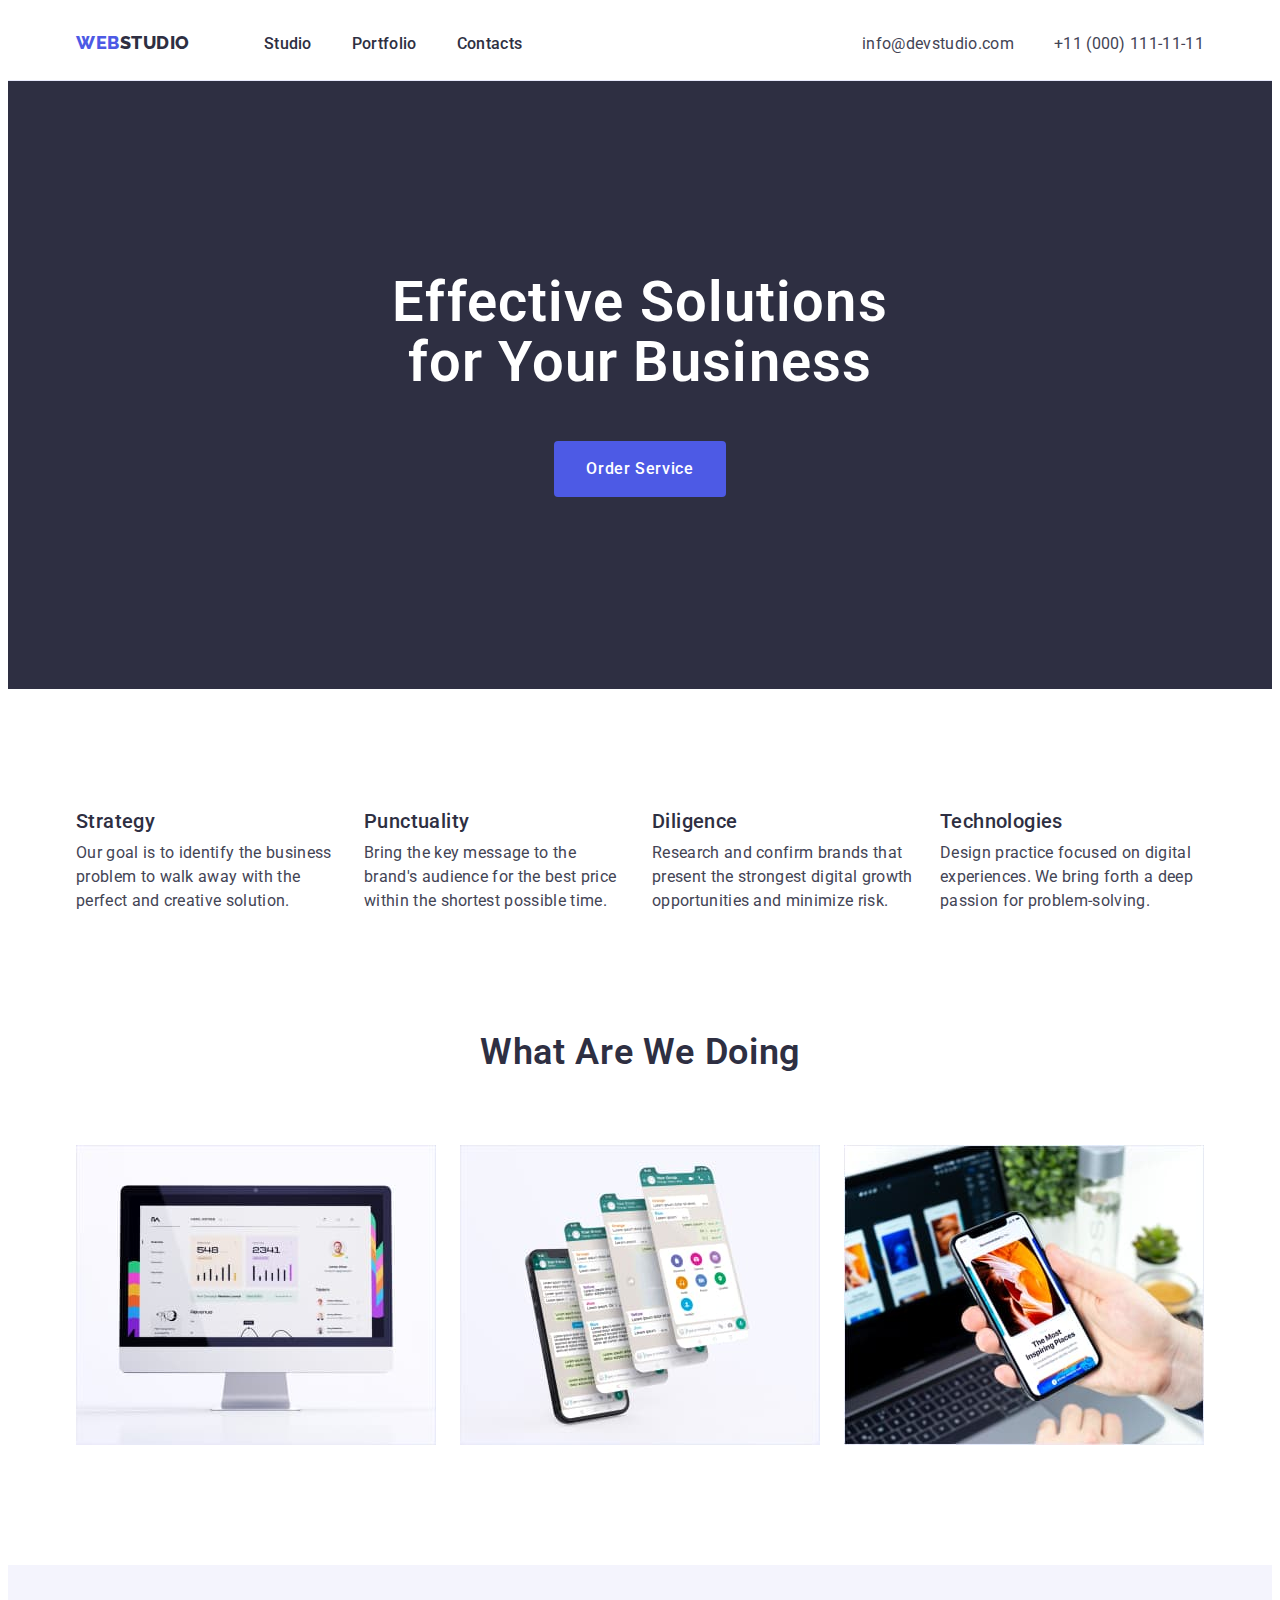
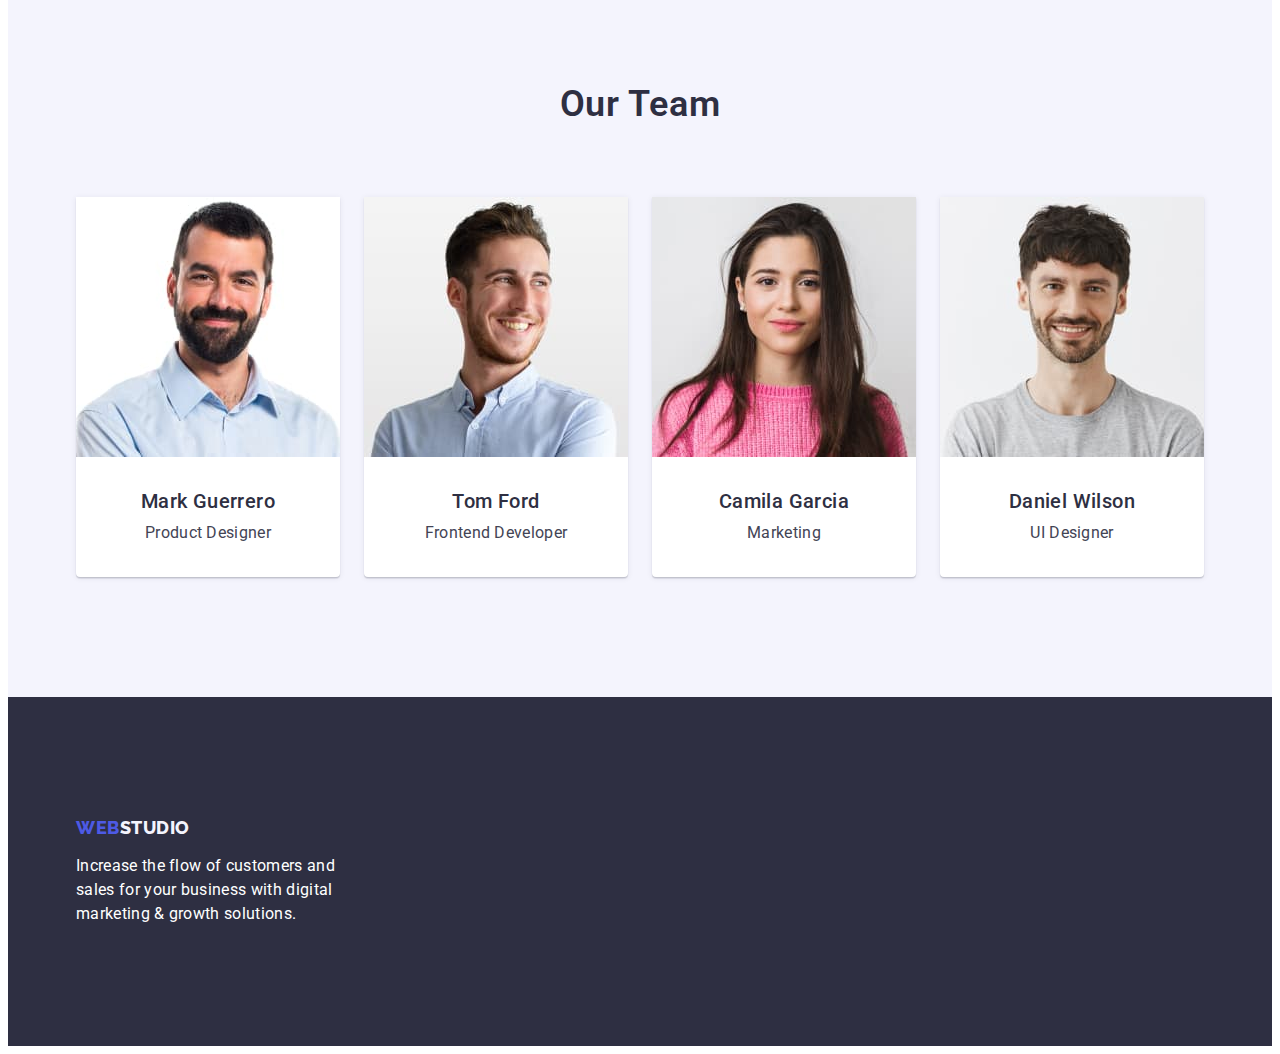
==== commit beb6757e: "Fixed" ====
--- a/index.html
+++ b/index.html
@@ -180,7 +180,7 @@
 
     <footer class="footer">
       <div class="container">
-        <a class="logo link" href="./index.html"
+        <a class="logo logo-bottom link" href="./index.html"
           >Web<span class="logo-footer">Studio</span></a
         >
         <p class="footer-advise">
--- a/css/styles.css
+++ b/css/styles.css
@@ -71,7 +71,7 @@
 }
 
 .filters-item:not(:last-child),
-.featurs-item:not(:last-child),
+.feature-item:not(:last-child),
 .samples-item:not(:last-child),
 .team-item:not(:last-child) {
     margin-right: 24px;
@@ -89,6 +89,8 @@
     justify-content: space-between;
     align-items: center;
     width: 1158px;
+    padding-left: 15px;
+    padding-right: 15px;
     margin: 0 auto;
 
 }
@@ -215,6 +217,7 @@
     line-height: 1.5;
     letter-spacing: 0.04em;
     border-radius: 4px;
+    border: rgba(0%, 0%, 0%, 0%);
 }
 
 .hero-button:hover, .hero-button:focus {
@@ -236,7 +239,6 @@
 
 .feature-direction{
     margin: 0;
-    margin-bottom: 8px;
     color: var(--headings-color);
     font-weight: 500;
     font-size: 20px;
@@ -248,6 +250,7 @@
 .feature-text{
     width: 264px;
     margin-top: 8px;
+    margin-bottom: 0;
     line-height: 1.5;
     letter-spacing: 0.02em;
 }
@@ -323,6 +326,12 @@
     background-color: var(--headings-color);
 }
 
+.logo-bottom{
+    padding-top: 0;
+    padding-bottom: 0;
+    margin-right: 0;
+}
+
 .logo-footer{
 color: var(--background-color);
 }
@@ -342,7 +351,7 @@
 /* Filters */
 
 .project {
-    padding-top: 120px;
+    padding-top: 96px;
     padding-bottom: 120px;
 }
 
@@ -371,6 +380,7 @@
 .filters-text:hover, .filters-text:focus{
     color: var(--magic-color);
     background-color: var(--hover-color);
+    border: 1px solid rgba(0, 0, 0, 0);
     cursor: pointer;
 }
 
@@ -396,22 +406,26 @@
     width: 360px;
     margin-right: 24px;
     margin-bottom: 48px;
-    border: 1px solid var(--accent-color);
 }
 
 .projects-item:nth-child(3n) {
     margin-right: 0;
+}
+
+.projects-item:nth-last-child(-n + 3) {
+    margin-bottom: 0;
 }
 
 .projects-card {
     padding-top: 32px;
     padding-bottom: 32px;
+    padding-left: 16px;
+    border: 1px solid var(--accent-color);
 }
 
 .projects-direction {
     margin-top: 0;
     margin-bottom: 8px;
-    padding-left: 16px;
     color: var(--headings-color);
     font-weight: 500;
     font-size: 20px;
@@ -422,10 +436,11 @@
 
 .projects-text{
     margin-top: 0;
-    padding-left: 16px;
+    margin-bottom: 0;
     font-size: 16px;
     line-height: 1.5;
     letter-spacing: 0.02em;
     color: var(--text-color);
     
-}+}
+
